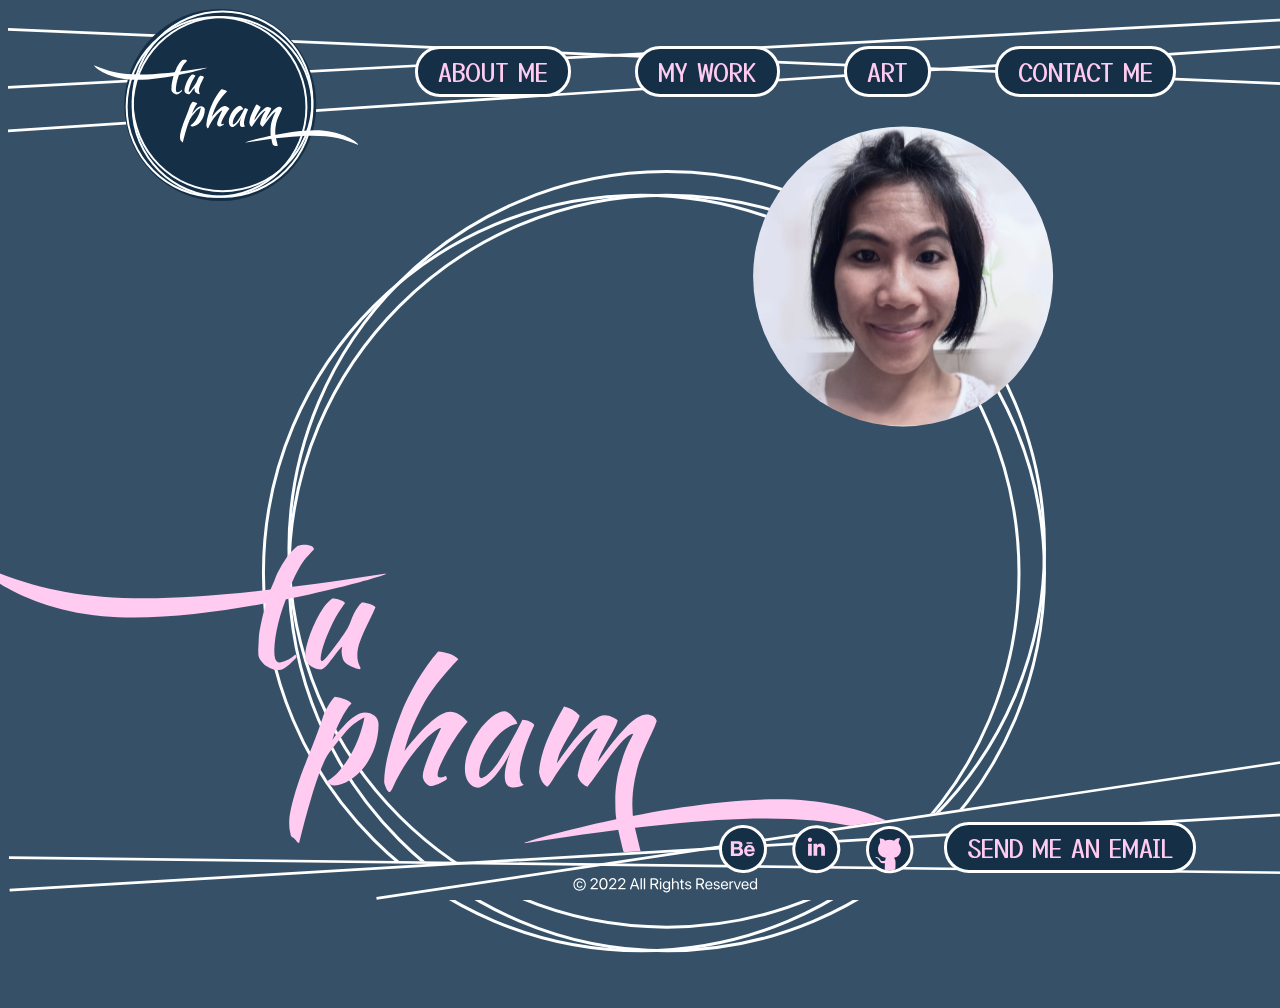
==== index.html @ 53de0c07 "my work, responsive" ====
<html>

<head>
  <title> ABOUT ME PAGE</title>
  <link rel="preconnect" href="https://fonts.googleapis.com">
  <link rel="preconnect" href="https://fonts.gstatic.com" crossorigin>
  <link href="https://fonts.googleapis.com/css2?family=Yusei+Magic&display=swap" rel="stylesheet">
  <link href="css/main.css" rel="stylesheet" type="text/css">
  <link href="css/aboutMe.css" rel="stylesheet" type="text/css">

</head>

<body>

  <header class="navigation">
    <div>
      <img class="navbg" src="images/Header.svg">
    </div>
    <div class="inline-block logo">
      <a href="../index.html"><img class="logo" src="images/logo.svg"></a>
   </div>
    <nav class="inline-block">
      <ul>
        <li class="inline-block"> <button class="button headerbtn" onclick="document.location.href='aboutMe.html'">ABOUT ME</button></li>
        <li class="inline-block"> <button class="button headerbtn" onclick="document.location.href='myWork.html'">MY WORK </button></li>
        <li class="inline-block"> <button class="button headerbtn" onclick="document.location.href='myArt.html'">ART </button></li>
        <li class="inline-block"> <button class="button headerbtn" onclick="document.location.href='contactMe.html'">CONTACT ME </button></li>
      </ul>
    </nav>
  </header>
  <section class="heroImg">
    <div class="wrapper">

    <!-- <img id="portrait" src="images/picture.png"> -->
    <div class="circles">
      <img src="images/BRAND 1.svg">
    </div>
  </div>
  </section>


  <footer>
    <div>
      <img id="footbg" src="images/footerLine.svg">
    </div>
    <footer class="footerBlock">
    <div class="footerList">
      <div>
      <ul>
        <li id="bē" class="inline-block"> <img src="images/bē.svg"></li>
        <li id="linkedin" class="inline-block"> <img src="images/linkedIn.svg"></li>
        <li id="github" class="inline-block"> <img src="images/github.svg"> </li>
      </ul>
      </div>
      <div>
        <button class="button emailBtn"> SEND ME AN EMAIL </button>
      </div>
    </div>
    </footer>
</body>

</html>
---- css/main.css ----
body {
  background-color: #365067;
}

.button {
  font-family: 'Yusei Magic';
  font-style: normal;
  font-weight: 400;
  font-size: 24px;
  line-height: 35px;
  text-align: center;
  color: #FFCBF0;
  background-color: #142F46;
  border: 3px solid #FFFFFF;
  padding: 5px 20px;
  text-align: center;
  text-decoration: none;
  display: auto;
  margin: 10px 20px;
  margin-right: ;
  cursor: pointer;
  border-radius: 25px;
}

.button:hover {
  background-color: #A43E87;
  color: white;
  transform: scale(1.2);
}

ul {
  /* list-style-type: none;
    margin: 0;
    padding: 0; */
  /* width: 73%%; */
  /* margin-left:auto; */
  padding: 0;
  text-align: center;
}

nav {
  width: 73%;
  padding: 1%;
}

#bē:hover {
  transform: scale(1.3);
}

#linkedin:hover {
  transform: scale(1.3);
}

#github:hover {
  transform: scale(1.3);
}

img.logo:hover {
  transform: scale(1.2);
}

section.heroImg {
  text-align: center;
  vertical-align: middle;
}

/* Header */
.navbg {
  width: 100%;
  position: fixed;
  top: 0%;
  z-index: 90;
}

img.logo {
  position: fixed;
  left: 7.36%;
  right: 74.28%;
  top: 1%;
  bottom: 0.74%;
  z-index: 130;
}
img.menu {
  position: fixed;
  right: 7%;
  top: 2%;
  z-index: 130;
  display: none;
}

nav.inline-block {
  position: fixed;
  right: 5%;
  top: 0%;
  z-index: 120;
  width: auto;
}

/* Content */
p {
  position: relative;

  font-family: 'Yusei Magic';
  font-style: normal;
  font-weight: 400;
  font-size: 20px;
  line-height: 29px;
  text-align: center;

  color: #FFFFFF;
}

div.circles {
  text-align: center;
  margin-top: 98px;
  /* margin-right: 201px; */
  margin-left: -140px;
}

#resume {
  position: relative;
  left: 425px;
  top: -760px;
  width: 200px;
  z-index: 80;
}

div.wrapper {
  width: 1043px;
  display: inline-grid;
}

#footbg {
  position: fixed;
  width: 100%;
  bottom: 0%;
  z-index: 90;
}

.inline-block {
  display: inline-block;
  vertical-align: middle;
  padding: 10px;
}

.footerBlock {
  position: fixed;
  right: 5%;
  bottom: 0%;
  z-index: 120;
}

.footerList {
  display: flex;
}

.emailBtn {
  margin-top: 24px;
}

button.glowBtn {
  color: white;
  transform: scale(1.2);
  background: #40629B;
  border: 5px solid #FFFFFF;
  box-shadow: 5px 5px 5px rgba(252, 251, 251, 0.5);
}
@media only screen and (max-width: 800px) {
  .logo {
      width: 20%;
  }

  .headerbtn {
      display: none;
  }
  img.menu {
  
    display: block;
  }
  .footerList {
    flex-direction: column-reverse;
  }

  .footerBlock {
left:25%;
right:25%;
  }
}
---- css/aboutMe.css ----
p.p1 {
    left: -70px;
    top: -650px;
  }
  
  p.p2 {
    left: -75px;
    top: -690px;
  }
  
  p.p3 {
    left: 10px;
    top: -730px;
  }
  
  p.p4 {
    left: 35px;
    top: -770px;
  }
  
  p.p5 {
    left: 131px;
    top: -810px;
  }
  
  h1 {
    position: relative;
    left: 381px;
    top: 300px;
  
    font-family: 'Yusei Magic';
    font-style: normal;
    font-weight: 400;
    font-size: 28px;
    line-height: 14px;
  
  
    display: flex;
    align-items: center;
    text-align: center;
    letter-spacing: 0.05em;
  
    color: #FFCBF0;
    margin: 0;
  }
  
  h2 {
    position: relative;
    left: 312px;
    top: 312px;
  
    font-family: 'Yusei Magic';
    font-style: normal;
    font-weight: 400;
    font-size: 64px;
    line-height: 48px;
    /* or 75% */
  
    display: flex;
    align-items: center;
    text-align: center;
    color: #FCFEFF;
    margin: 0;
  }
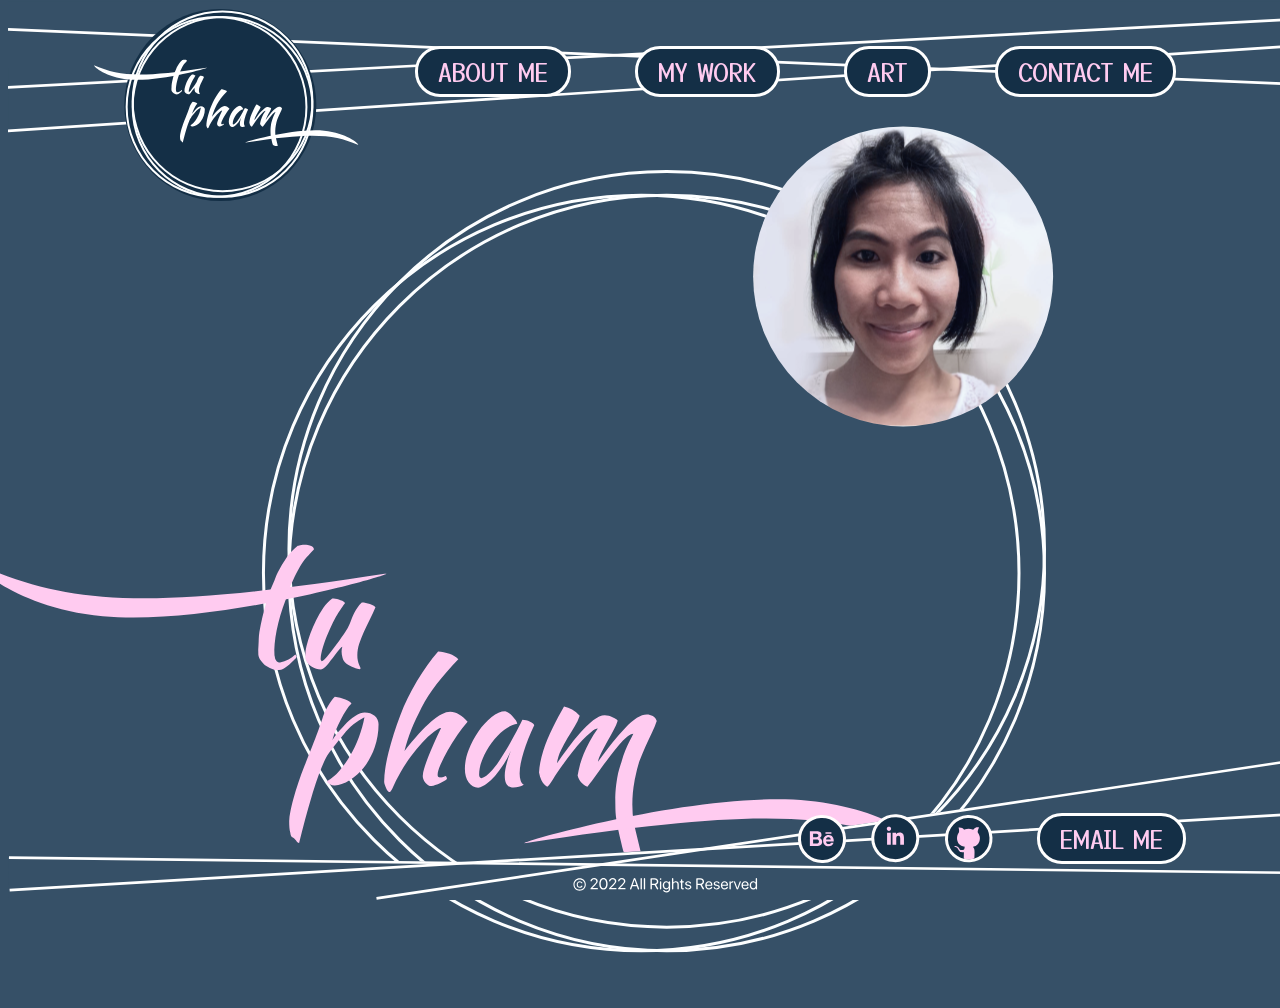
==== commit 66c8fdb3: "my work, mobile" ====
--- a/index.html
+++ b/index.html
@@ -44,18 +44,12 @@
       <img id="footbg" src="images/footerLine.svg">
     </div>
     <footer class="footerBlock">
-    <div class="footerList">
-      <div>
       <ul>
         <li id="bē" class="inline-block"> <img src="images/bē.svg"></li>
         <li id="linkedin" class="inline-block"> <img src="images/linkedIn.svg"></li>
         <li id="github" class="inline-block"> <img src="images/github.svg"> </li>
+        <li id="emailMe" class="inline-block"> <button class="button">EMAIL ME </button> </li>
       </ul>
-      </div>
-      <div>
-        <button class="button emailBtn"> SEND ME AN EMAIL </button>
-      </div>
-    </div>
     </footer>
 </body>
 
--- a/css/main.css
+++ b/css/main.css
@@ -140,7 +140,7 @@
 .inline-block {
   display: inline-block;
   vertical-align: middle;
-  padding: 10px;
+  padding:10px;
 }
 
 .footerBlock {
@@ -148,14 +148,6 @@
   right: 5%;
   bottom: 0%;
   z-index: 120;
-}
-
-.footerList {
-  display: flex;
-}
-
-.emailBtn {
-  margin-top: 24px;
 }
 
 button.glowBtn {
@@ -177,9 +169,7 @@
   
     display: block;
   }
-  .footerList {
-    flex-direction: column-reverse;
-  }
+
 
   .footerBlock {
 left:25%;
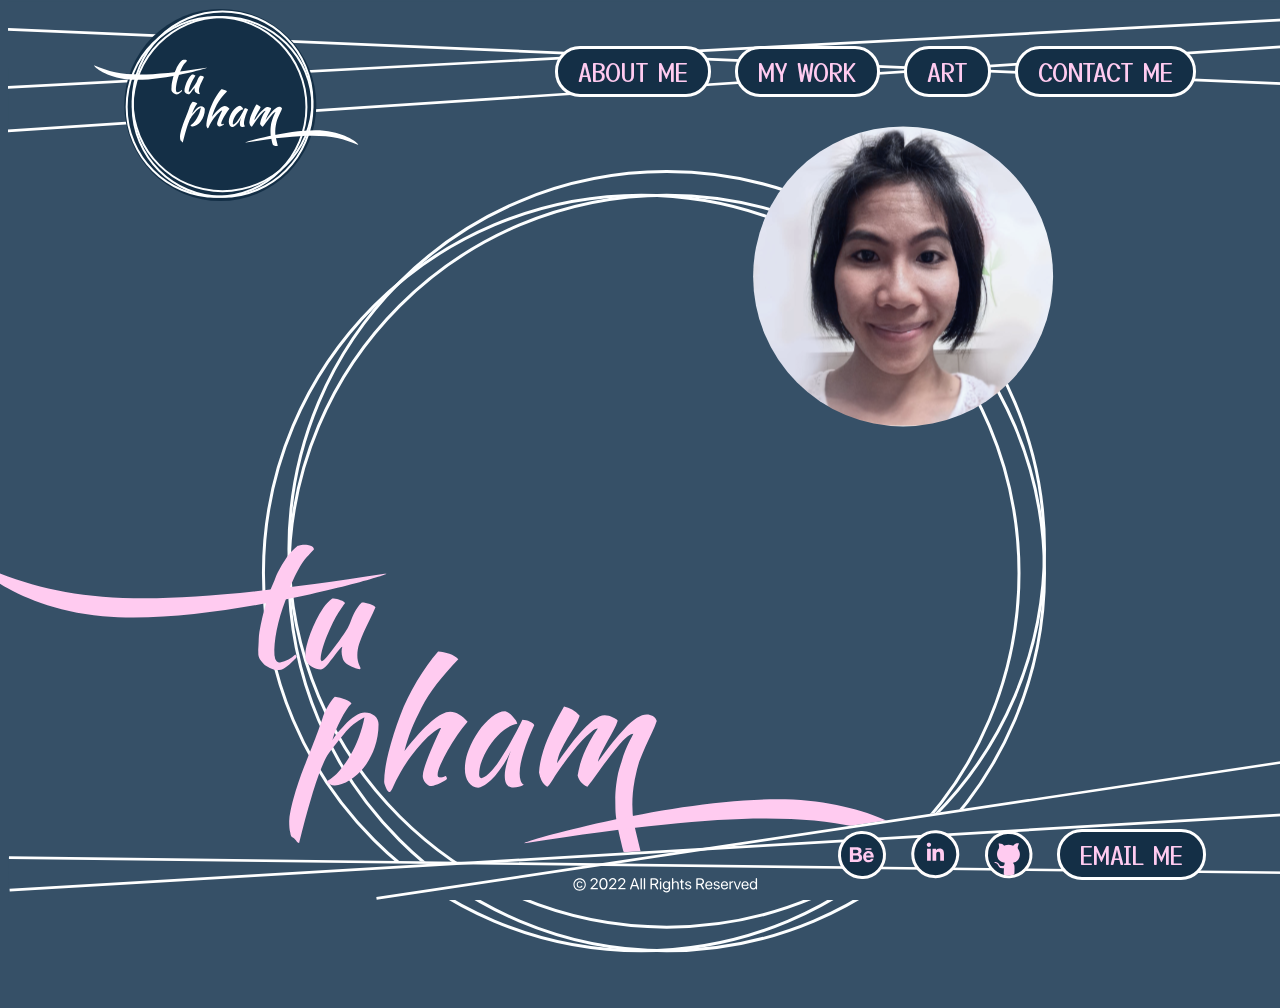
==== commit 819cd21f: "responsic\ve3" ====
--- a/index.html
+++ b/index.html
@@ -19,6 +19,9 @@
     <div class="inline-block logo">
       <a href="../index.html"><img class="logo" src="images/logo.svg"></a>
    </div>
+   <div class="mobileMenu">
+    <img class="menu" src="images/menu.svg">
+  </div>
     <nav class="inline-block">
       <ul>
         <li class="inline-block"> <button class="button headerbtn" onclick="document.location.href='aboutMe.html'">ABOUT ME</button></li>
--- a/css/main.css
+++ b/css/main.css
@@ -16,8 +16,7 @@
   text-align: center;
   text-decoration: none;
   display: auto;
-  margin: 10px 20px;
-  margin-right: ;
+  margin: 10px 0px;
   cursor: pointer;
   border-radius: 25px;
 }
@@ -29,11 +28,7 @@
 }
 
 ul {
-  /* list-style-type: none;
-    margin: 0;
-    padding: 0; */
-  /* width: 73%%; */
-  /* margin-left:auto; */
+margin-bottom: 0%;
   padding: 0;
   text-align: center;
 }
@@ -148,6 +143,7 @@
   right: 5%;
   bottom: 0%;
   z-index: 120;
+  margin-bottom: 0%;
 }
 
 button.glowBtn {
@@ -169,10 +165,7 @@
   
     display: block;
   }
-
-
   .footerBlock {
-left:25%;
-right:25%;
+/* justify-content: center; */
   }
 }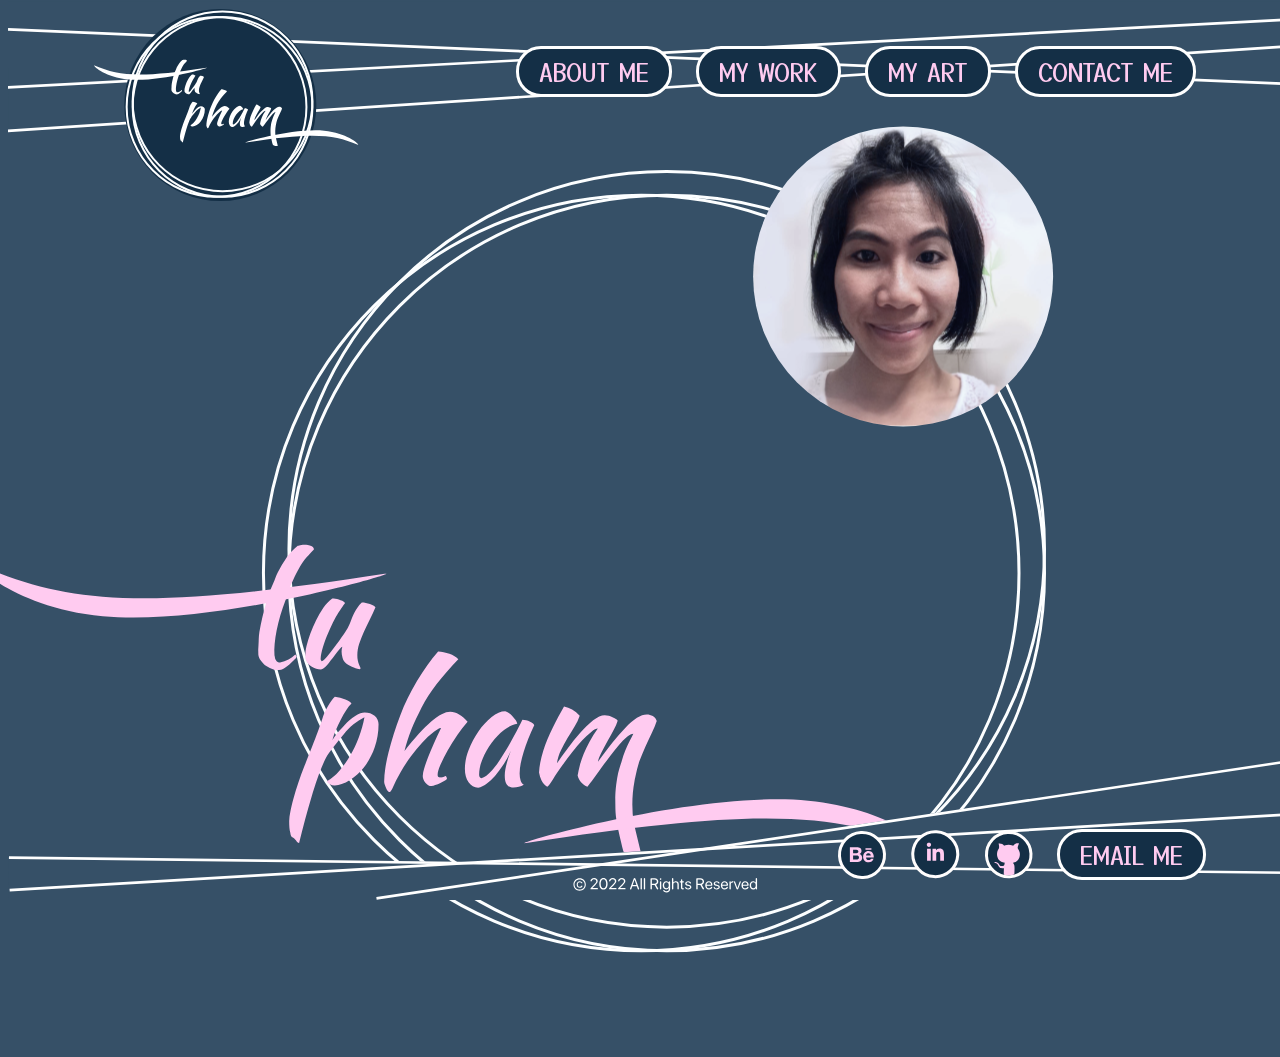
==== commit 358fa7c3: "myArt button" ====
--- a/index.html
+++ b/index.html
@@ -26,7 +26,7 @@
       <ul>
         <li class="inline-block"> <button class="button headerbtn" onclick="document.location.href='aboutMe.html'">ABOUT ME</button></li>
         <li class="inline-block"> <button class="button headerbtn" onclick="document.location.href='myWork.html'">MY WORK </button></li>
-        <li class="inline-block"> <button class="button headerbtn" onclick="document.location.href='myArt.html'">ART </button></li>
+        <li class="inline-block"> <button class="button headerbtn" onclick="document.location.href='myArt.html'">MY ART </button></li>
         <li class="inline-block"> <button class="button headerbtn" onclick="document.location.href='contactMe.html'">CONTACT ME </button></li>
       </ul>
     </nav>
--- a/css/main.css
+++ b/css/main.css
@@ -1,5 +1,7 @@
 body {
   background-color: #365067;
+  padding-bottom: 141px;
+    height: 100%;
 }
 
 .button {
@@ -105,12 +107,6 @@
   color: #FFFFFF;
 }
 
-div.circles {
-  text-align: center;
-  margin-top: 98px;
-  /* margin-right: 201px; */
-  margin-left: -140px;
-}
 
 #resume {
   position: relative;
--- a/css/aboutMe.css
+++ b/css/aboutMe.css
@@ -61,4 +61,11 @@
     text-align: center;
     color: #FCFEFF;
     margin: 0;
+  }
+
+div.circles {
+    text-align: center;
+    margin-top: 98px;
+  
+    margin-left: -140px;
   }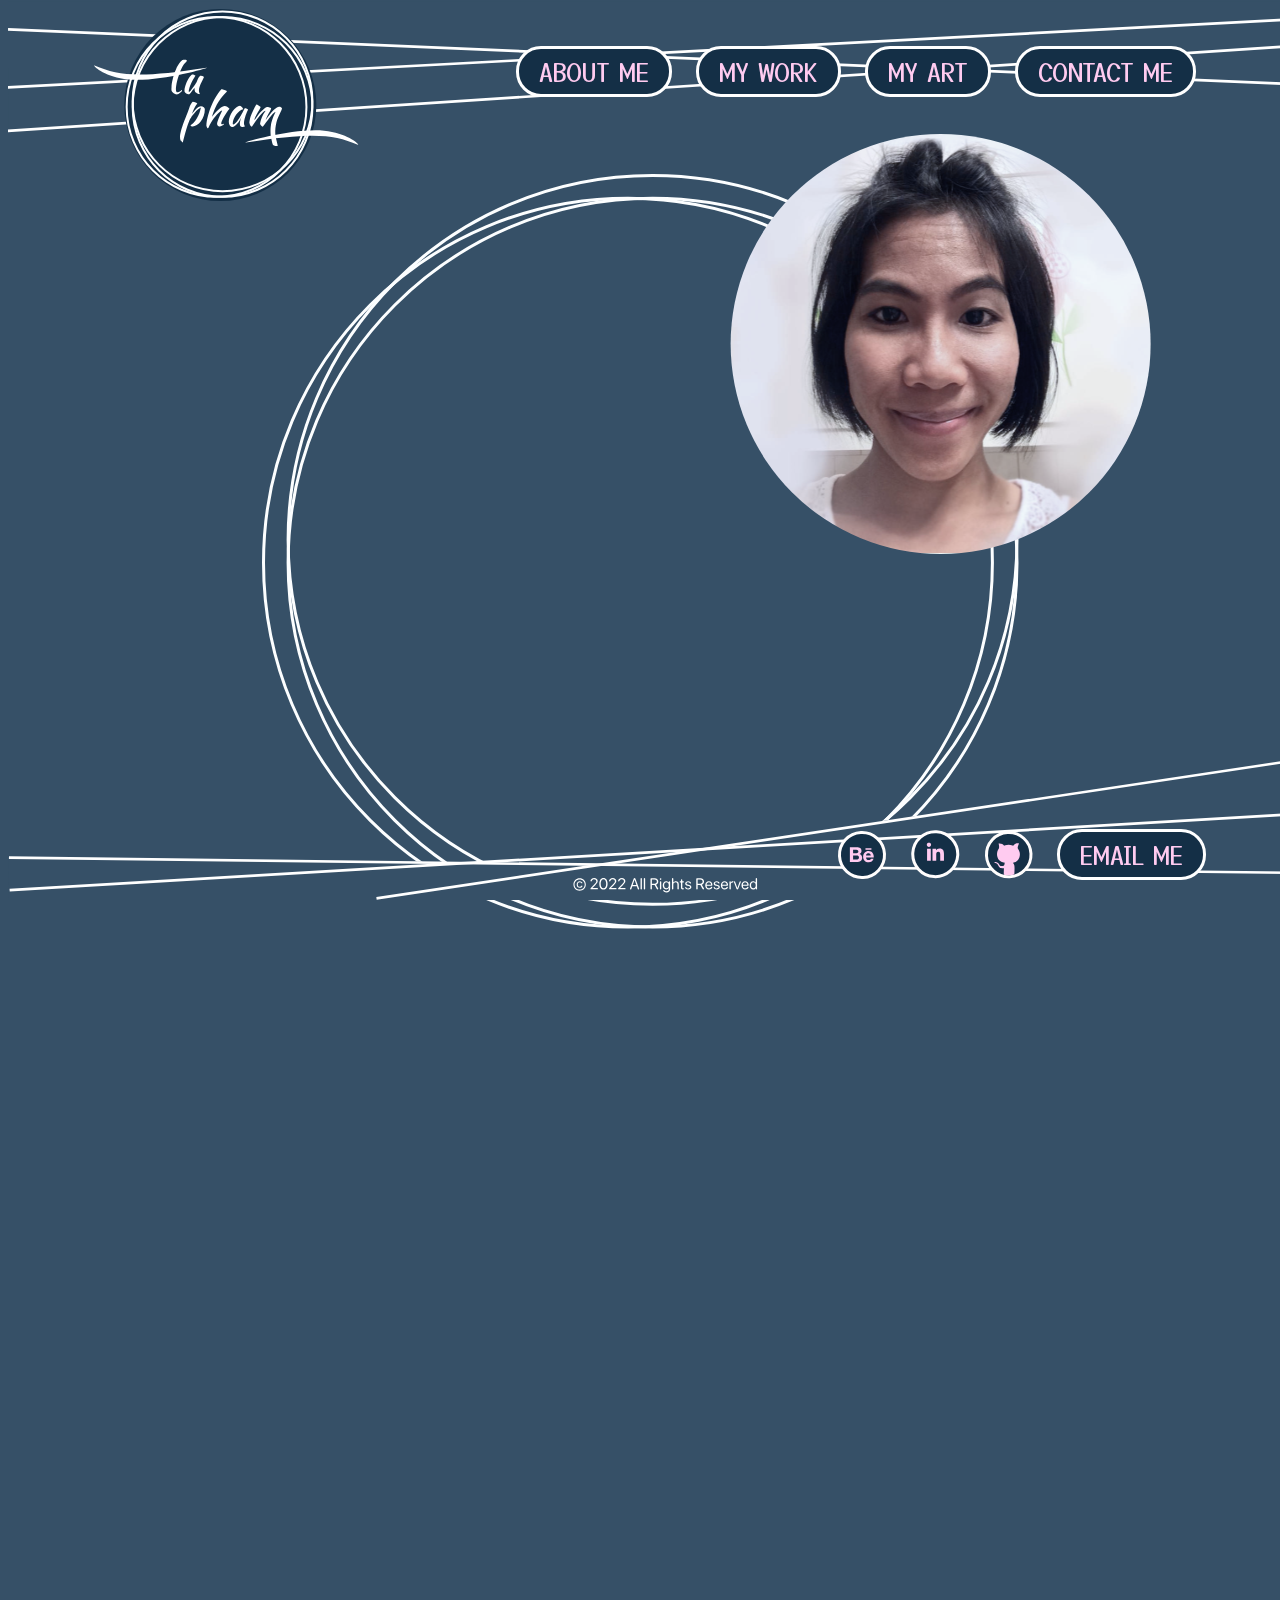
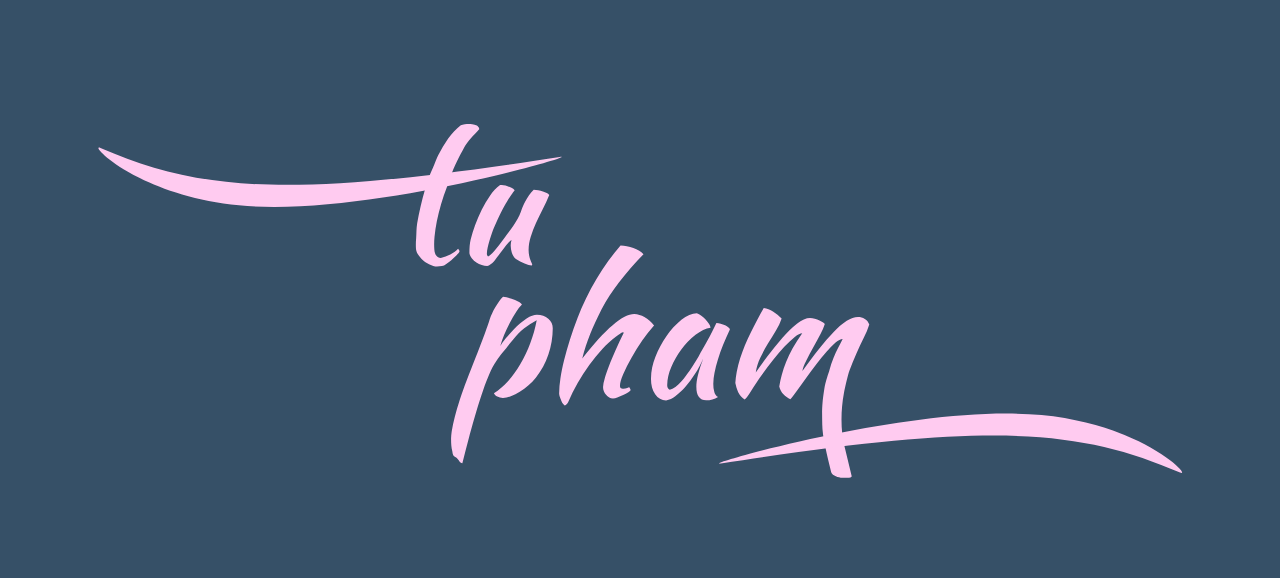
==== commit 5c26efb9: "myArt 2" ====
--- a/index.html
+++ b/index.html
@@ -1,12 +1,19 @@
 <html>
 
 <head>
-  <title> ABOUT ME PAGE</title>
+  <title> Homepage</title>
+
   <link rel="preconnect" href="https://fonts.googleapis.com">
   <link rel="preconnect" href="https://fonts.gstatic.com" crossorigin>
   <link href="https://fonts.googleapis.com/css2?family=Yusei+Magic&display=swap" rel="stylesheet">
+
+  <link rel="preconnect" href="https://fonts.googleapis.com">
+  <link rel="preconnect" href="https://fonts.gstatic.com" crossorigin>
+  <link href="https://fonts.googleapis.com/css2?family=Quicksand&display=swap" rel="stylesheet">
+
+
   <link href="css/main.css" rel="stylesheet" type="text/css">
-  <link href="css/aboutMe.css" rel="stylesheet" type="text/css">
+  <!-- <link href="css/aboutMe.css" rel="stylesheet" type="text/css"> -->
 
 </head>
 
@@ -18,27 +25,33 @@
     </div>
     <div class="inline-block logo">
       <a href="../index.html"><img class="logo" src="images/logo.svg"></a>
-   </div>
-   <div class="mobileMenu">
-    <img class="menu" src="images/menu.svg">
-  </div>
+    </div>
+    <div class="mobileMenu">
+      <img class="menu" src="images/menu.svg">
+    </div>
     <nav class="inline-block">
       <ul>
-        <li class="inline-block"> <button class="button headerbtn" onclick="document.location.href='aboutMe.html'">ABOUT ME</button></li>
-        <li class="inline-block"> <button class="button headerbtn" onclick="document.location.href='myWork.html'">MY WORK </button></li>
-        <li class="inline-block"> <button class="button headerbtn" onclick="document.location.href='myArt.html'">MY ART </button></li>
-        <li class="inline-block"> <button class="button headerbtn" onclick="document.location.href='contactMe.html'">CONTACT ME </button></li>
+        <li class="inline-block"> <button class="button headerbtn" onclick="document.location.href='aboutMe.html'">ABOUT
+            ME</button></li>
+        <li class="inline-block"> <button class="button headerbtn" onclick="document.location.href='myWork.html'">MY
+            WORK </button></li>
+        <li class="inline-block"> <button class="button headerbtn" onclick="document.location.href='myArt.html'">MY ART
+          </button></li>
+        <li class="inline-block"> <button class="button headerbtn"
+            onclick="document.location.href='contactMe.html'">CONTACT ME </button></li>
       </ul>
     </nav>
   </header>
-  <section class="heroImg">
-    <div class="wrapper">
+  <section class="hHeroImg">
+    <div class="logocircles">  <img src="images/logocircles.svg"> </div>
+    <div class="tuPic">  <img src="images/tupicture.svg"> </div>
+    <div class="tuPham">  <img src="images/tupham.svg"> </div>
+   
+    
 
-    <!-- <img id="portrait" src="images/picture.png"> -->
-    <div class="circles">
-      <img src="images/BRAND 1.svg">
-    </div>
-  </div>
+    
+
+
   </section>
 
 
--- a/css/main.css
+++ b/css/main.css
@@ -1,7 +1,7 @@
 body {
   background-color: #365067;
   padding-bottom: 141px;
-    height: 100%;
+  height: 100%;
 }
 
 .button {
@@ -30,7 +30,7 @@
 }
 
 ul {
-margin-bottom: 0%;
+  margin-bottom: 0%;
   padding: 0;
   text-align: center;
 }
@@ -77,6 +77,7 @@
   bottom: 0.74%;
   z-index: 130;
 }
+
 img.menu {
   position: fixed;
   right: 7%;
@@ -131,7 +132,7 @@
 .inline-block {
   display: inline-block;
   vertical-align: middle;
-  padding:10px;
+  padding: 10px;
 }
 
 .footerBlock {
@@ -149,19 +150,78 @@
   border: 5px solid #FFFFFF;
   box-shadow: 5px 5px 5px rgba(252, 251, 251, 0.5);
 }
+
+.logocircles {
+  text-align: center;
+  margin-top: 20px;
+  margin-bottom: 100px;
+  padding-bottom: 100px;
+  position: relative;
+  top: 125px;
+  /* z-index: 40;  */
+}
+
+.tuPic {
+  text-align: center;
+  margin-top: 20px;
+  margin-bottom: 100px;
+  padding-bottom: 100px;
+  position: relative;
+  top: -870px;
+  right: -300px;
+  /* z-index: 40;  */
+}
+
+.tuPham {
+  text-align: center;
+  margin-top: 20px;
+  margin-bottom: 100px;
+  padding-bottom: 100px;
+  position: relative;
+  top: 100px;
+  /* z-index: 40;  */
+}
+
+
 @media only screen and (max-width: 800px) {
   .logo {
-      width: 20%;
+    width: 20%;
   }
 
   .headerbtn {
-      display: none;
-  }
+    display: none;
+  }
+
   img.menu {
-  
+
     display: block;
   }
+
   .footerBlock {
-/* justify-content: center; */
-  }
+    /* justify-content: center; */
+  }
+}
+
+.dot:hover {
+  color: white;
+  transform: scale(1.2);
+  background-color: #fff;
+  border: 2px solid red;
+  border-radius: 50%;
+  -moz-border-radius: 50%;
+  -webkit-border-radius: 50%;
+  margin: 0;
+  padding: 0;
+}
+
+.dotClicked {
+  color: white;
+  transform: scale(1.2);
+  background-color: #fff;
+  border: 1px solid red;
+  border-radius: 50%;
+  -moz-border-radius: 50%;
+  -webkit-border-radius: 50%;
+  margin: 0;
+  padding: 0;
 }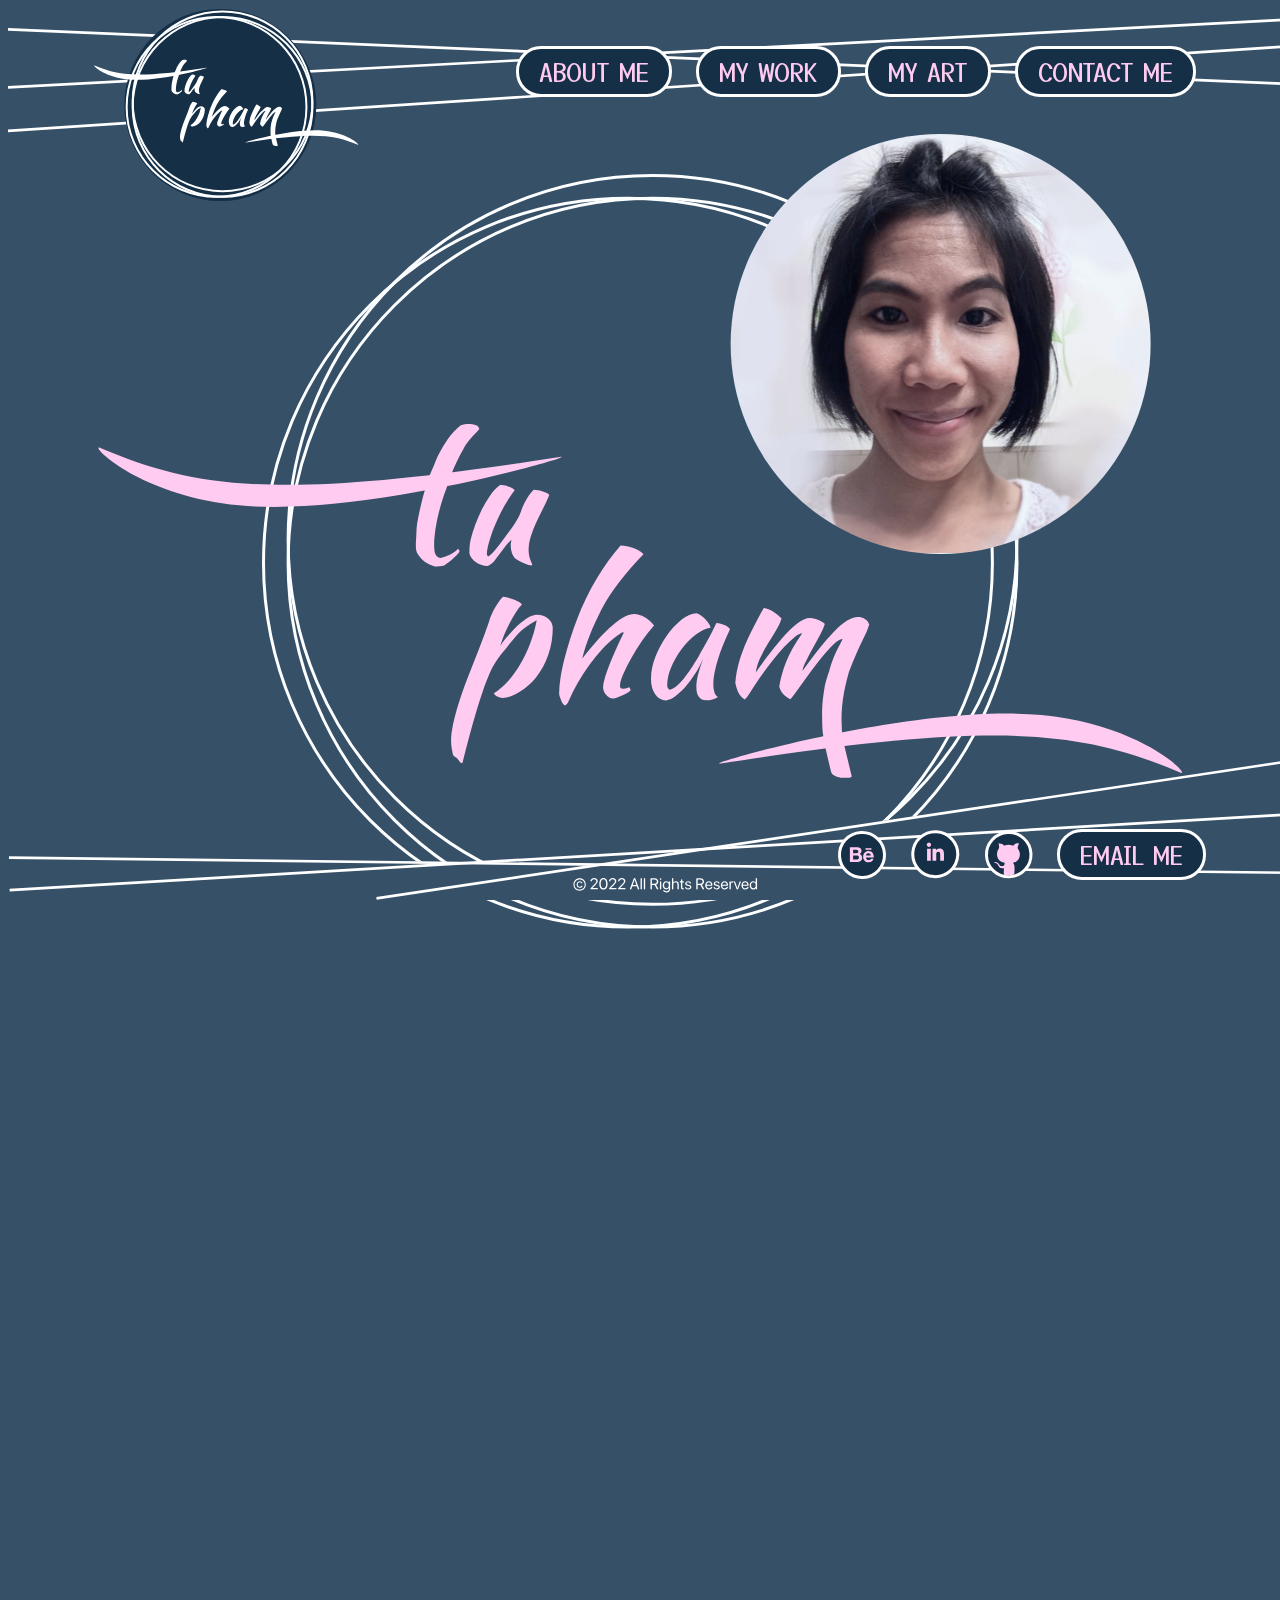
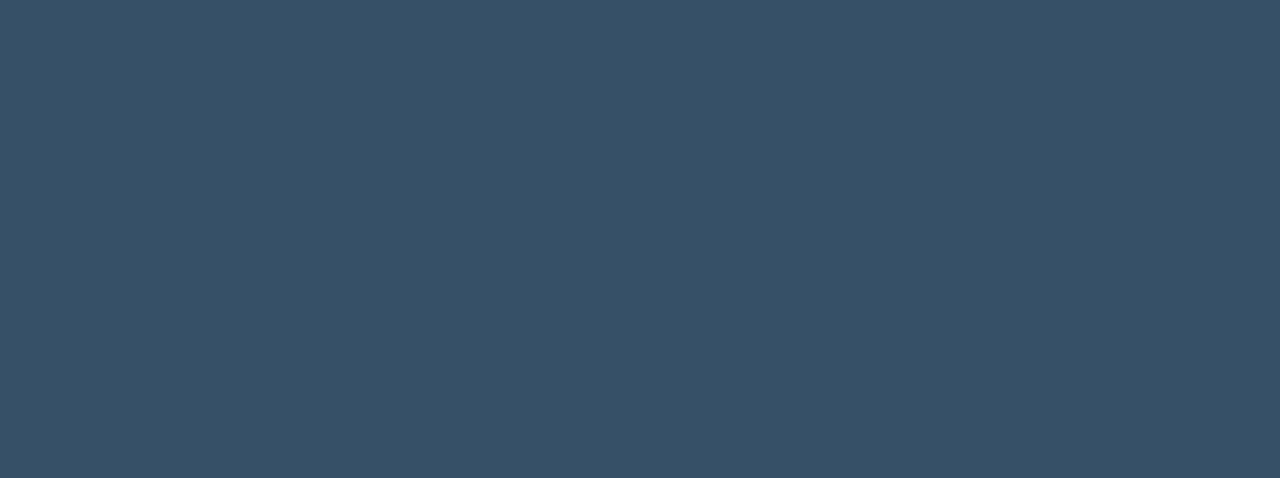
==== commit 6f38c508: "Update index.html" ====
--- a/index.html
+++ b/index.html
@@ -24,7 +24,7 @@
       <img class="navbg" src="images/Header.svg">
     </div>
     <div class="inline-block logo">
-      <a href="../index.html"><img class="logo" src="images/logo.svg"></a>
+      <a document.location.href="index.html"><img class="logo" src="images/logo.svg"></a>
     </div>
     <div class="mobileMenu">
       <img class="menu" src="images/menu.svg">
@@ -46,7 +46,8 @@
     <div class="logocircles">  <img src="images/logocircles.svg"> </div>
     <div class="tuPic">  <img src="images/tupicture.svg"> </div>
     <div class="tuPham">  <img src="images/tupham.svg"> </div>
-   
+    <div class="adjectives"> 
+       </div>
     
 
     
--- a/css/main.css
+++ b/css/main.css
@@ -178,7 +178,7 @@
   margin-bottom: 100px;
   padding-bottom: 100px;
   position: relative;
-  top: 100px;
+  bottom: 1200px;
   /* z-index: 40;  */
 }
 
@@ -201,7 +201,7 @@
     /* justify-content: center; */
   }
 }
-
+/* 
 .dot:hover {
   color: white;
   transform: scale(1.2);
@@ -224,4 +224,4 @@
   -webkit-border-radius: 50%;
   margin: 0;
   padding: 0;
-}+} */